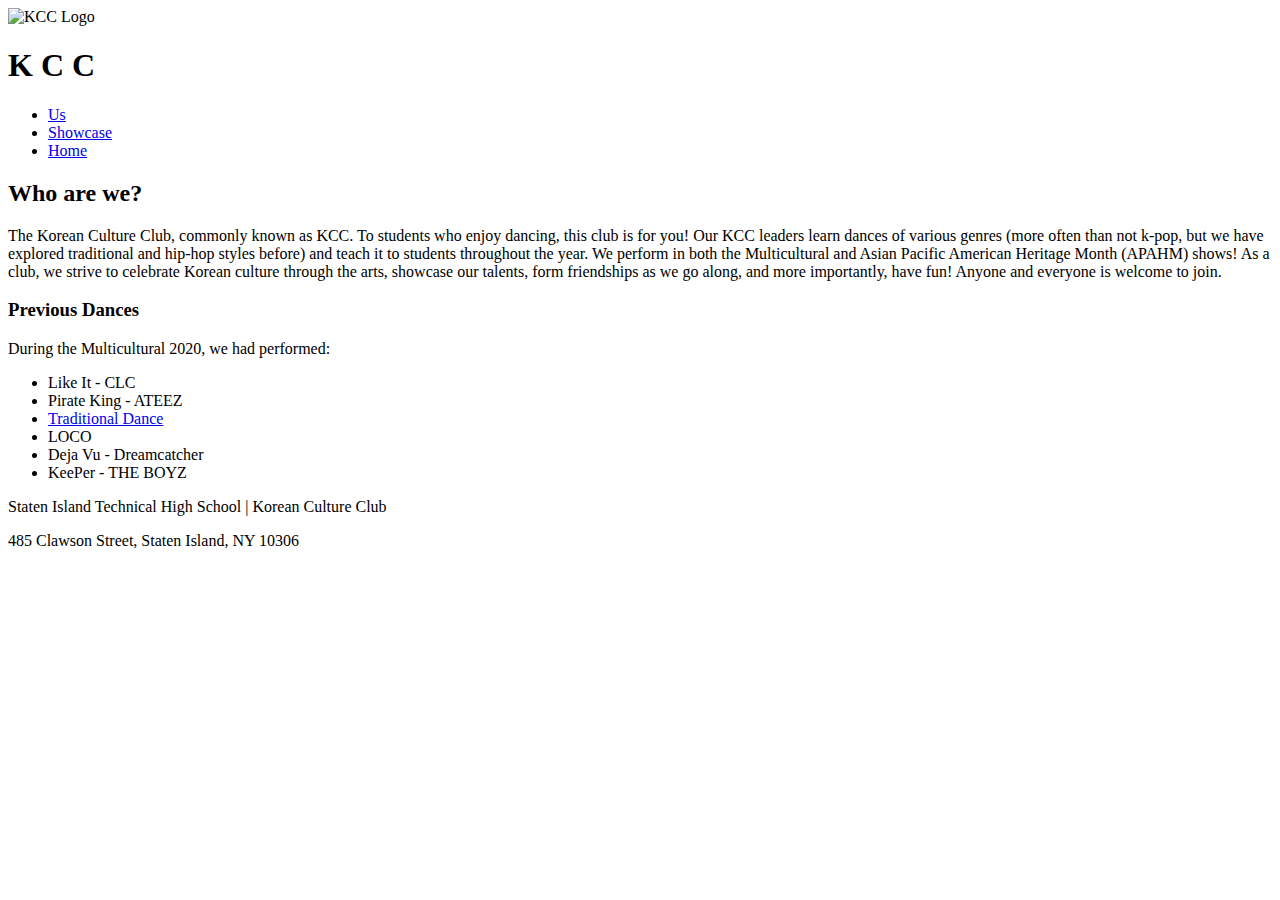
==== index.html @ cf532342 "Add files via upload" ====
<!DOCTYPE html>

<html lang="en">

  <head>
    <meta charset="utf-8">
    <meta name="description" content="KCC — the Korean Culture Club of Staten Island Technical High School.">
    <meta name="viewport" content="width=device-width">
    <meta name="author" content="Alvin Xiao">
    <title>KCC | Home</title>
    <link rel="stylesheet" href="./css/style.css">
    <link href='https://fonts.googleapis.com/css?family=Merriweather' rel='stylesheet'>
    <link href='https://fonts.googleapis.com/css?family=Roboto' rel='stylesheet'>
  </head>

  <body>

    <header>
      <div class="container1">
        <div class="logo">
          <img src="img\logo.jpg" alt="KCC Logo" width="240" height="165">
        </div>
        <div class="logo">
          <h1 id="logo-title">K C C<h1>
        </div>
      </div>
      <nav class="container">
        <ul>
          <li><a href="us.html">Us</a></li>
          <li><a href="showcase.html">Showcase</a></li>
          <li><a href="index.html"><span class="current">Home</span></a></li>
        </ul>
      </nav>
    </header>

    <section id="showcase">
    </section>

    <section id="info">
      <div class="container">
        <article>
          <h2>Who are we?</h2>
          <p>
            The Korean Culture Club, commonly known as KCC. To students who enjoy dancing, this club is for you! Our KCC leaders learn dances of various genres (more often than not k-pop, but we have explored traditional and hip-hop styles before) and teach it to students throughout the year. We perform in both the Multicultural and Asian Pacific American Heritage Month (APAHM) shows! As a club, we strive to celebrate Korean culture through the arts, showcase our talents, form friendships as we go along, and more importantly, have fun! Anyone and everyone is welcome to join.
          </p>
          <h3>Previous Dances</h3>
          <p>
            During the Multicultural 2020, we had performed:
          </p>
            <ul id="list">
              <li>Like It - CLC</li>
              <li>Pirate King - ATEEZ</li>
              <li><a href="https://www.youtube.com/watch?v=_fGAXrexmJk" target="_blank">Traditional Dance</a></li>
              <li>LOCO</li>
              <li>Deja Vu - Dreamcatcher</li>
              <li>KeePer - THE BOYZ</li>
            </ul>
          </article>
      </div>
    </section>

<!--
    <section id="pointers">
      <div class="layout1">
        <h4>Tuesdays and Thursdays</h4>
        <p>
          Mark your calendars! We meet at the cafeteria/dance gym after school.
        </p>
      </div>
      <div class="layout2">
        <h4>Outside Practices</h4>
        <p>
          During winter breaks, we may meet at outside studios for extra practice.
        </p>
        <img src="img\outside-practice.jpg" alt="Outside Practice" width="600" height="400">
      </div>
      <div class="layout1">
        <h4>Celebrations</h4>
        <p>
          Let's have some fun after the show! Snacks, drinks, and music!
        </p>
      </div>
    </section>
  -->

    <footer>
      <p>Staten Island Technical High School | Korean Culture Club</p>
      <p>485 Clawson Street, Staten Island, NY 10306</p>
    </footer>
  </body>

</html>
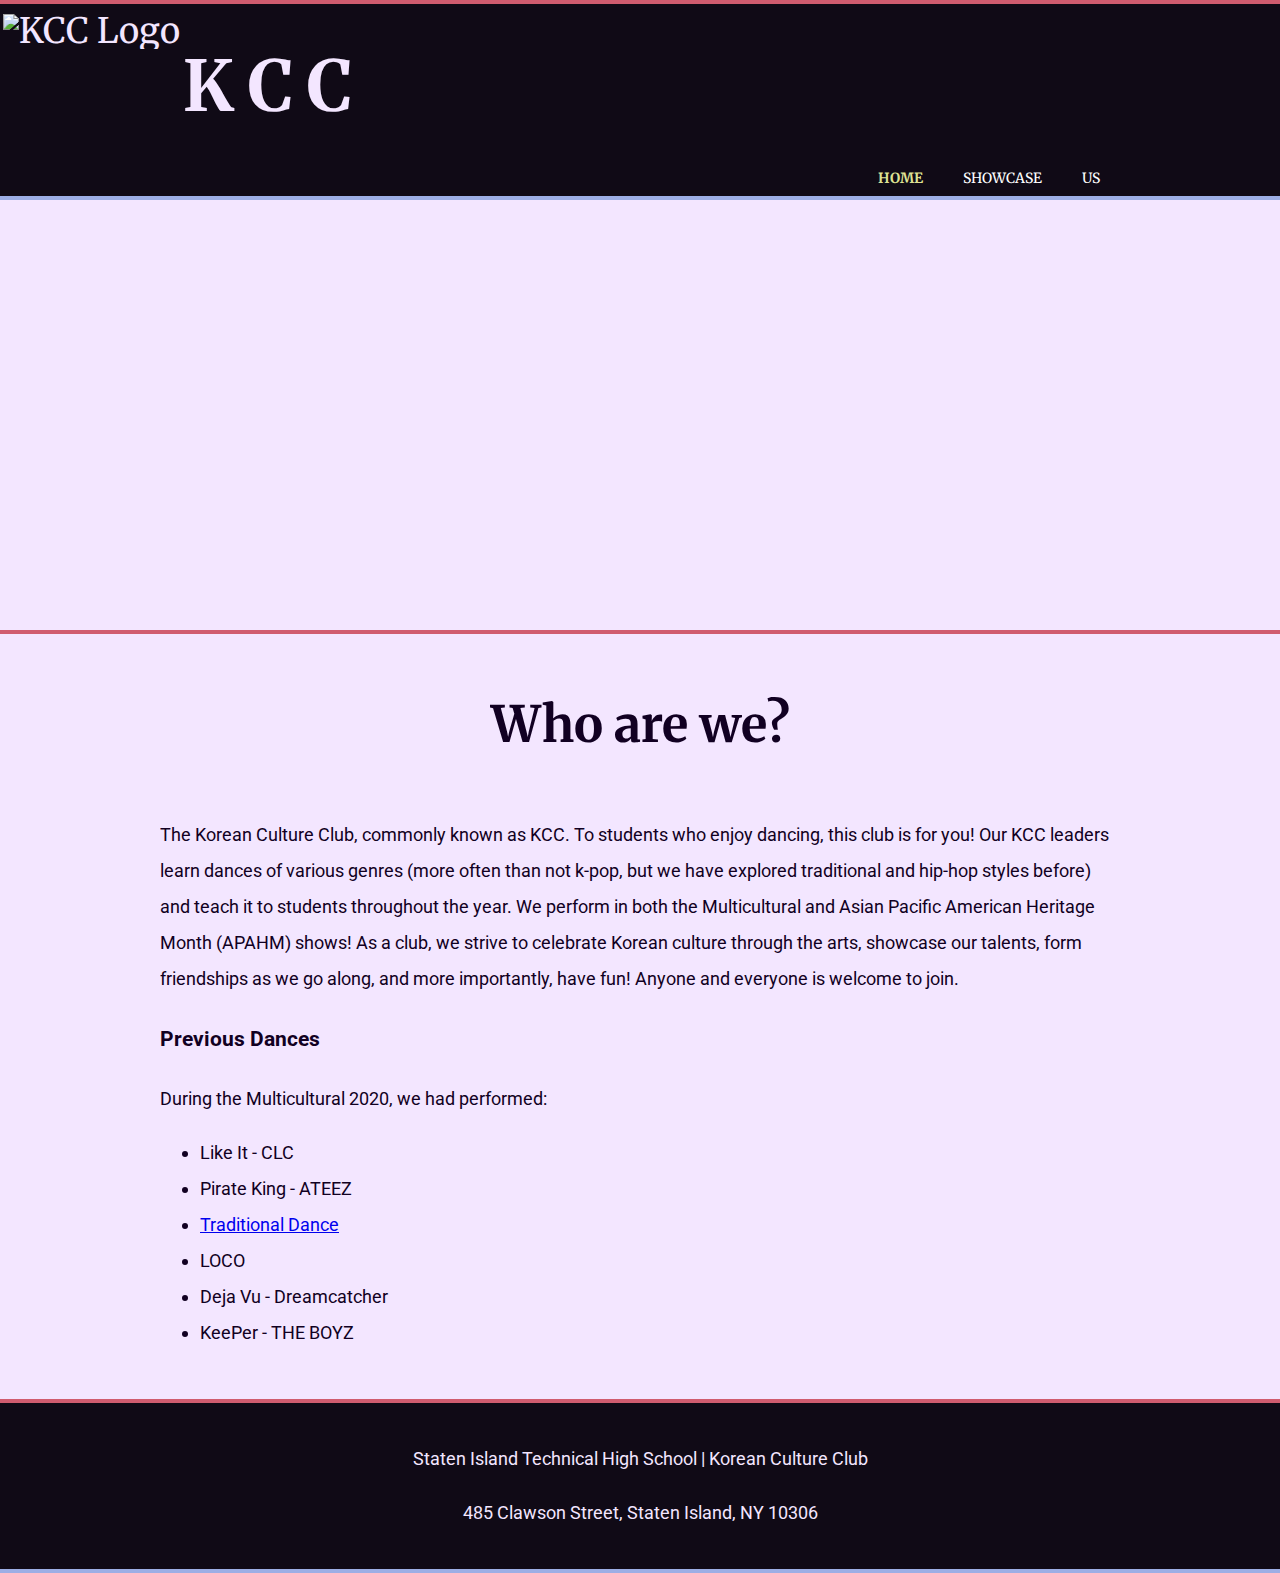
==== commit bd5206a4: "Update index.html" ====
--- a/index.html
+++ b/index.html
@@ -8,7 +8,7 @@
     <meta name="viewport" content="width=device-width">
     <meta name="author" content="Alvin Xiao">
     <title>KCC | Home</title>
-    <link rel="stylesheet" href="./css/style.css">
+    <link rel="stylesheet" type="text/css" href="style.css">
     <link href='https://fonts.googleapis.com/css?family=Merriweather' rel='stylesheet'>
     <link href='https://fonts.googleapis.com/css?family=Roboto' rel='stylesheet'>
   </head>
--- a/style.css
+++ b/style.css
@@ -0,0 +1,225 @@
+body{
+  color: #102;
+  font-size: 18px;
+  font-family: 'Roboto', Georgia, serif;
+  line-height: 2;
+  padding: 0;
+  margin: 0;
+  background-color: #f3e6ff
+}
+
+.container{
+  width: 75%;
+  margin: auto;
+  overflow: hidden
+}
+
+/*Header */
+header{
+  font-family: 'Merriweather', Georgia, serif;
+  color: #f3e6ff;
+  background-color: #100a16;
+  padding-top: 0;
+  min-height: 20px;
+  border-top: #d05c6f 4.5px solid;
+  border-bottom: #9daee5 4.5px solid;
+  line-height: 1
+}
+
+header a{
+  color: #fff;
+  text-decoration: none;
+  text-transform: uppercase;
+  font-size: 14px
+}
+
+header ul{
+  margin: 0;
+  padding: 0
+}
+
+header li{
+  float: right;
+  display: inline;
+  padding: 0 20px 10px 20px
+}
+
+.logo{
+  font-size: 35px;
+  float: left;
+  margin-left: 3px;
+  display: inline
+}
+
+.logo img{
+  padding-top: 10px;
+}
+
+.logo h1{
+  padding-top: 0px
+}
+
+.current{
+  font-weight: bold;
+  color: #dfe294
+}
+
+header a:hover{
+  font-weight: bold;
+  color: #dfe294
+}
+
+/* Showcase */
+
+#showcase{
+  background-image: url('../img/showcase.jpg');
+  background-repeat: no-repeat;
+  background-size: cover;
+  background-position: center;
+  padding: 215px;
+  border-bottom: #d05c6f 4.5px solid
+}
+
+h2{
+  font-size: 50px;
+  font-family: 'Merriweather';
+  text-align: center
+}
+
+/* Not Sure
+.layout1{
+  background-color: #dfe294;
+  padding: 100px 0 100px 50px;
+  border-top: #9daee5 4.5px solid;
+  border-bottom: #d05c6f 4.5px solid
+}
+
+.layout2{
+  background-color: #aea1cf;
+  padding: 100px 50px 100px 0;
+  text-align: right;
+  display: inline
+}
+*/
+
+/* Gallery */
+
+.line{
+  border-bottom: #102 6px solid;
+  margin-left: 200px;
+  margin-right: 200px
+}
+
+.gallery{
+  display: grid;
+  grid-template-columns: repeat(8, 1fr);
+  grid-template-rows: repeat(8, 5vw);
+  grid-gap: 1em;
+  margin-top: 20px;
+}
+
+.gallery img{
+  width: 100%;
+  height: 100%;
+  object-fit: cover;
+}
+
+.img1{
+  grid-column: 1/5;
+  grid-row: 1/3
+}
+
+.img2{
+  grid-column: 1/3;
+  grid-row: 3/7
+}
+
+
+.img3{
+  grid-column: 7/9;
+  grid-row: 3/7
+}
+
+.img4{
+  grid-column: 1/5;
+  grid-row: 7/9
+}
+
+.img5{
+  grid-column: 5/9;
+  grid-row: 1/3
+}
+
+.img6{
+  grid-column: 5/9;
+  grid-row: 7/9
+}
+
+.img7{
+  grid-column: 3/7;
+  grid-row: 3/7
+}
+
+.zoom{
+  transition: transform .2s;
+  display: inline;
+}
+
+.zoom:hover{
+  -ms-transform: scale(1.5);
+  -webkit-transform: scale(1.5);
+  transform: scale(1.5)
+}
+
+#boxes{
+  margin-top: 20px;
+}
+
+.box{
+  float: left;
+  width: 33.3%;
+  text-align: center;
+  line-height: 20px;
+  background-color: #dde08e;
+  padding-top: 30px;
+  padding-bottom: 20px
+}
+
+.box2{
+  float: left;
+  width: 33.3%;
+  text-align: center;
+  line-height: 20px;
+  background-color: #d7cdf2;
+  padding-top: 30px;
+  padding-bottom: 20px
+}
+
+.box img{
+  max-width: 200px;
+  border-radius: 50%;
+}
+
+.box2 img{
+  max-width: 200px;
+  border-radius: 50%
+}
+
+
+#thanks{
+  float: left;
+  margin-left: 10%;
+  width: 36%;
+  padding: 30px 0 30px 30px
+}
+
+footer{
+  color: #f3e6ff;
+  background-color: #100a16;
+  padding: 20px;
+  border-bottom: #9daee5 4.5px solid;
+  border-top: #d05c6f 4.5px solid;
+  text-align: center;
+  margin-top: 30px;
+  clear:both
+}
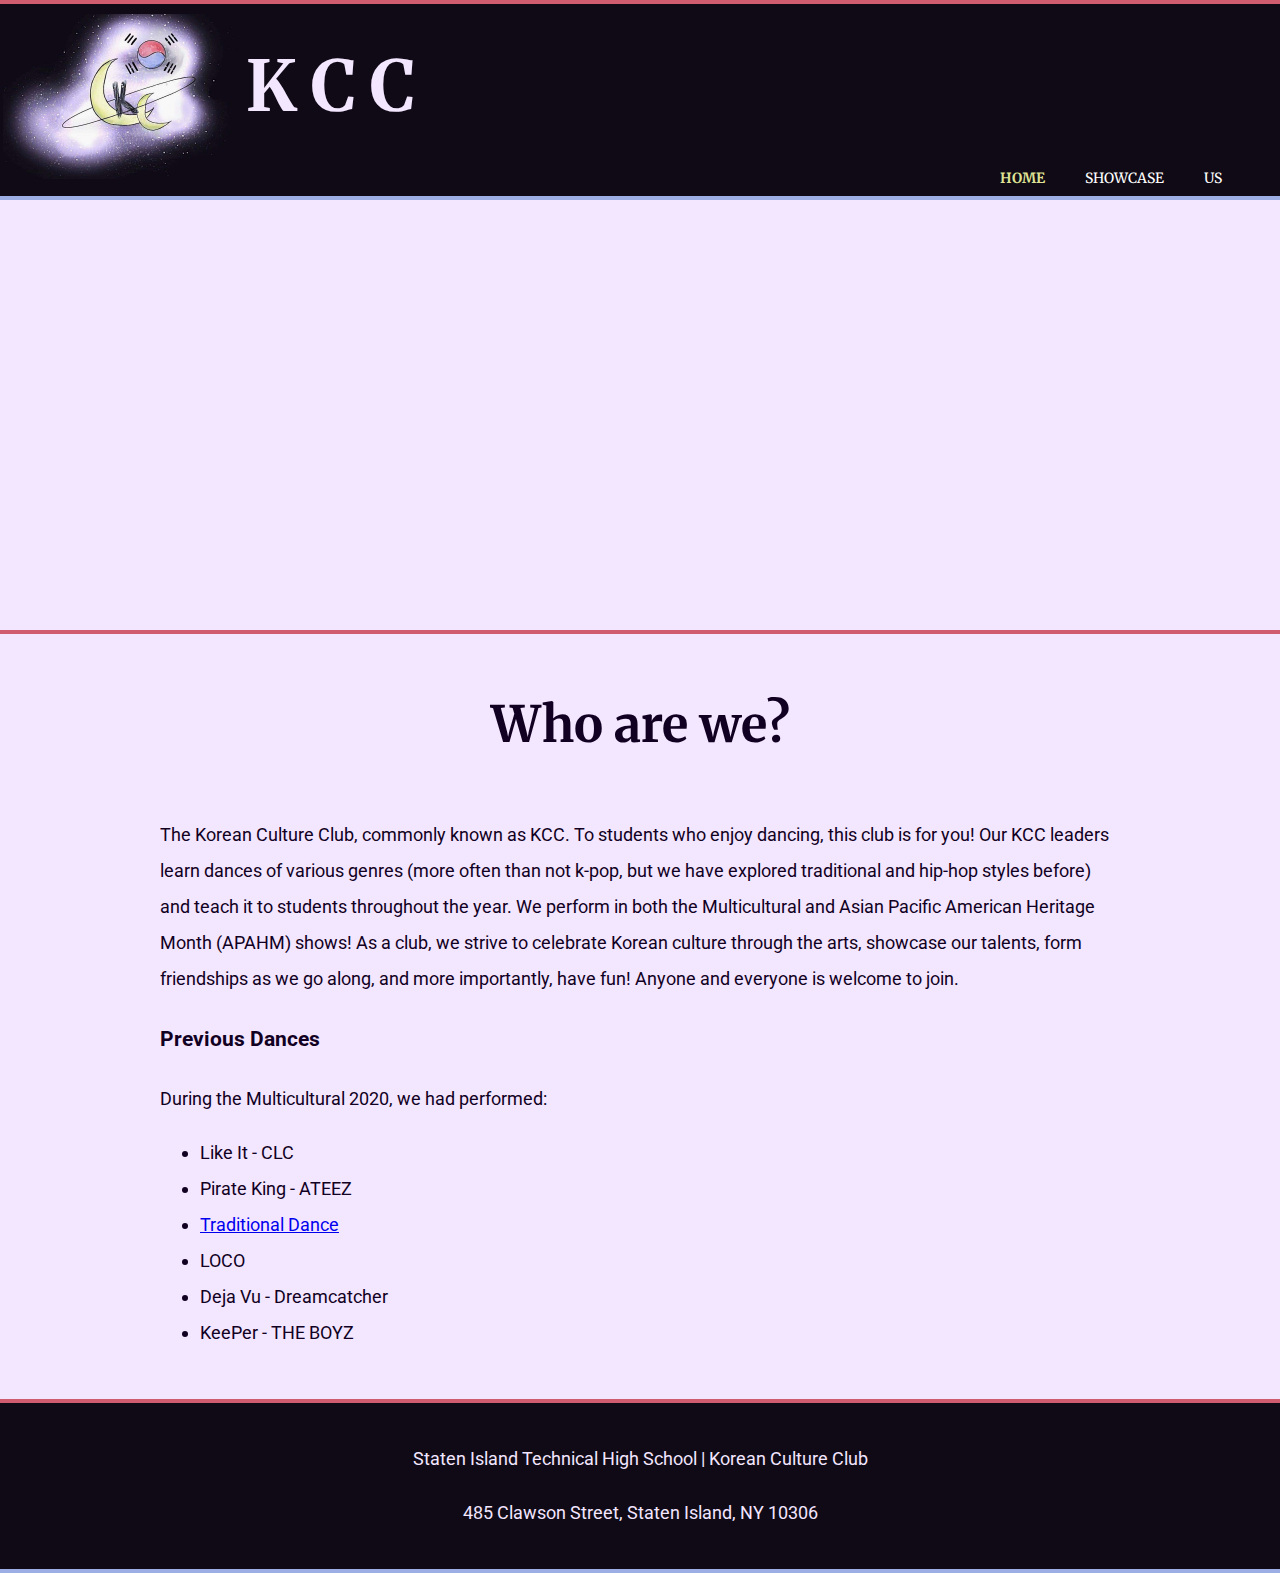
==== commit fc5c9899: "Update index.html" ====
--- a/index.html
+++ b/index.html
@@ -18,7 +18,7 @@
     <header>
       <div class="container1">
         <div class="logo">
-          <img src="img\logo.jpg" alt="KCC Logo" width="240" height="165">
+          <img src="logo.jpg" alt="KCC Logo" width="240" height="165">
         </div>
         <div class="logo">
           <h1 id="logo-title">K C C<h1>
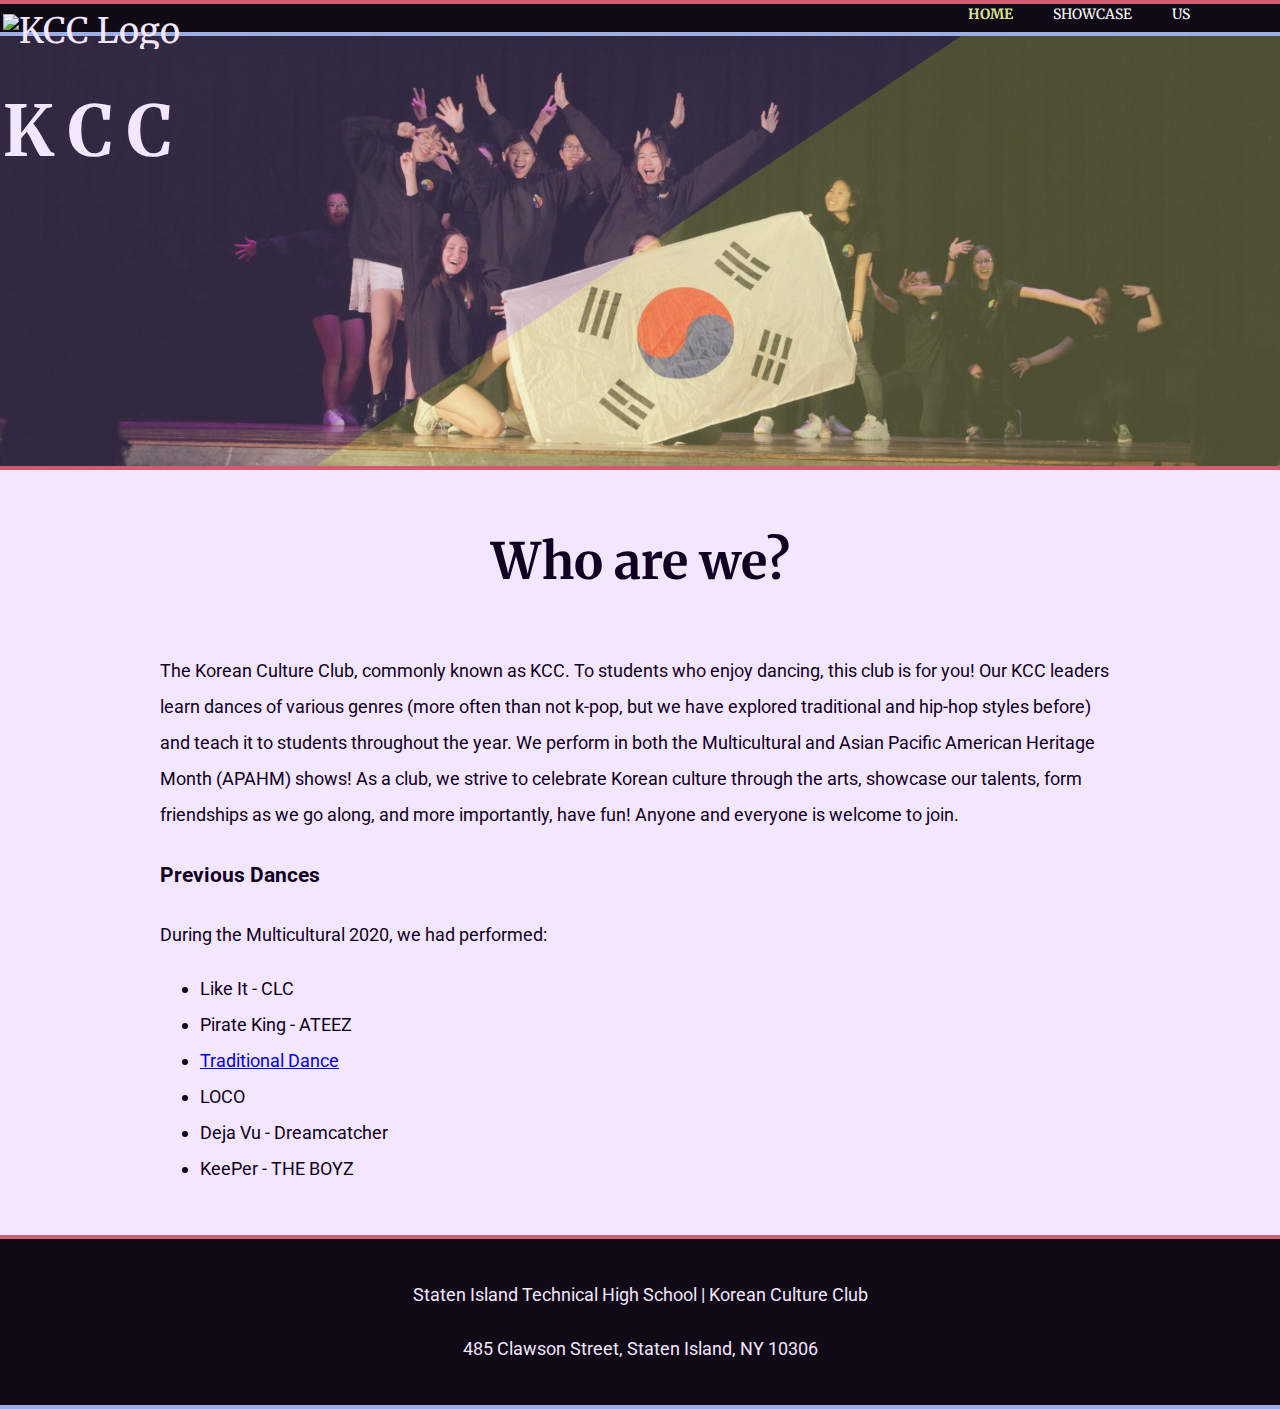
==== commit c43ae12e: "Update index.html" ====
--- a/index.html
+++ b/index.html
@@ -5,7 +5,7 @@
   <head>
     <meta charset="utf-8">
     <meta name="description" content="KCC — the Korean Culture Club of Staten Island Technical High School.">
-    <meta name="viewport" content="width=device-width">
+    <meta name="viewport" content="width=device-width, initial-scale=1.0">
     <meta name="author" content="Alvin Xiao">
     <title>KCC | Home</title>
     <link rel="stylesheet" type="text/css" href="style.css">
@@ -16,13 +16,9 @@
   <body>
 
     <header>
-      <div class="container1">
-        <div class="logo">
-          <img src="logo.jpg" alt="KCC Logo" width="240" height="165">
-        </div>
-        <div class="logo">
-          <h1 id="logo-title">K C C<h1>
-        </div>
+      <div class="logo">
+        <img src="img\logo.jpg" alt="KCC Logo">
+        <h1 id="logo-title">K C C<h1>
       </div>
       <nav class="container">
         <ul>
--- a/style.css
+++ b/style.css
@@ -72,7 +72,7 @@
 /* Showcase */
 
 #showcase{
-  background-image: url('../img/showcase.jpg');
+  background-image: url('showcase.jpg');
   background-repeat: no-repeat;
   background-size: cover;
   background-position: center;
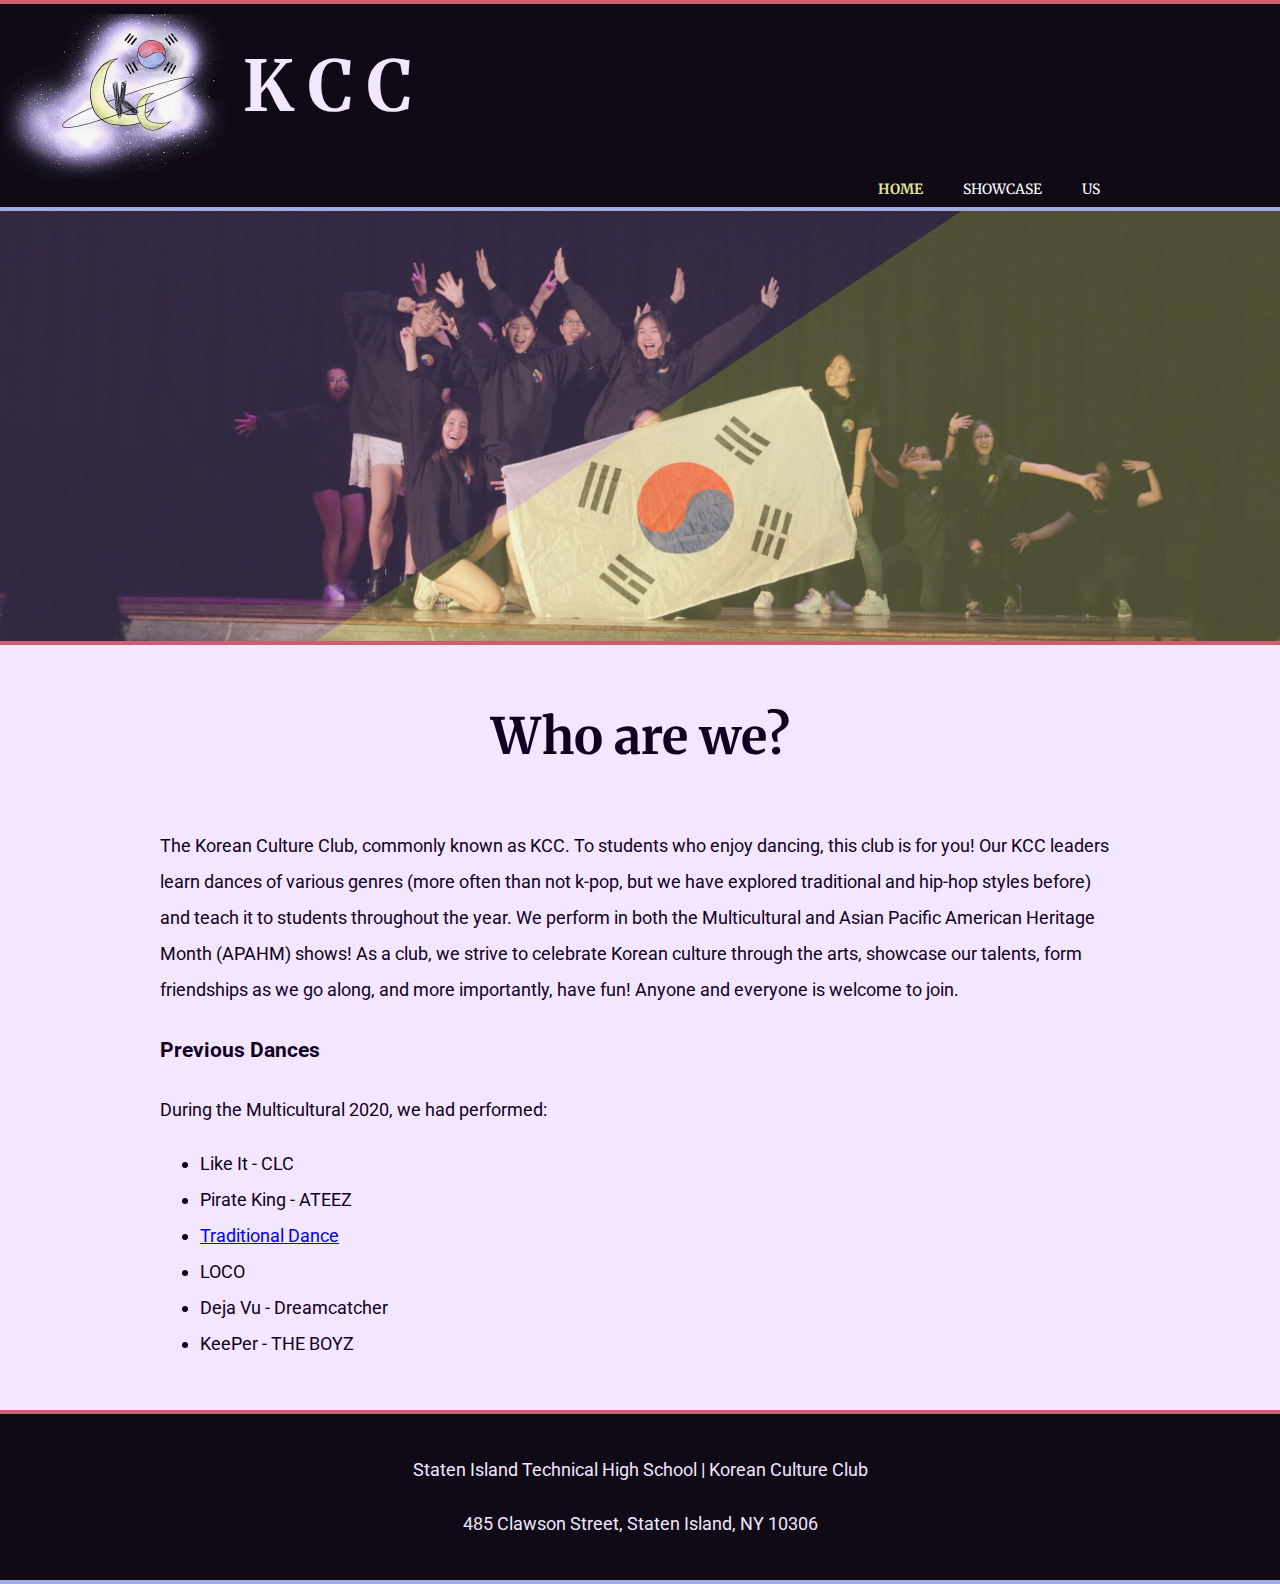
==== commit 124947b8: "Update index.html" ====
--- a/index.html
+++ b/index.html
@@ -17,7 +17,7 @@
 
     <header>
       <div class="logo">
-        <img src="img\logo.jpg" alt="KCC Logo">
+        <img src="logo.jpg" alt="KCC Logo">
         <h1 id="logo-title">K C C<h1>
       </div>
       <nav class="container">
--- a/style.css
+++ b/style.css
@@ -53,10 +53,12 @@
 
 .logo img{
   padding-top: 10px;
+  max-width: 25%;
+  float: left
 }
 
 .logo h1{
-  padding-top: 0px
+  position: relative
 }
 
 .current{
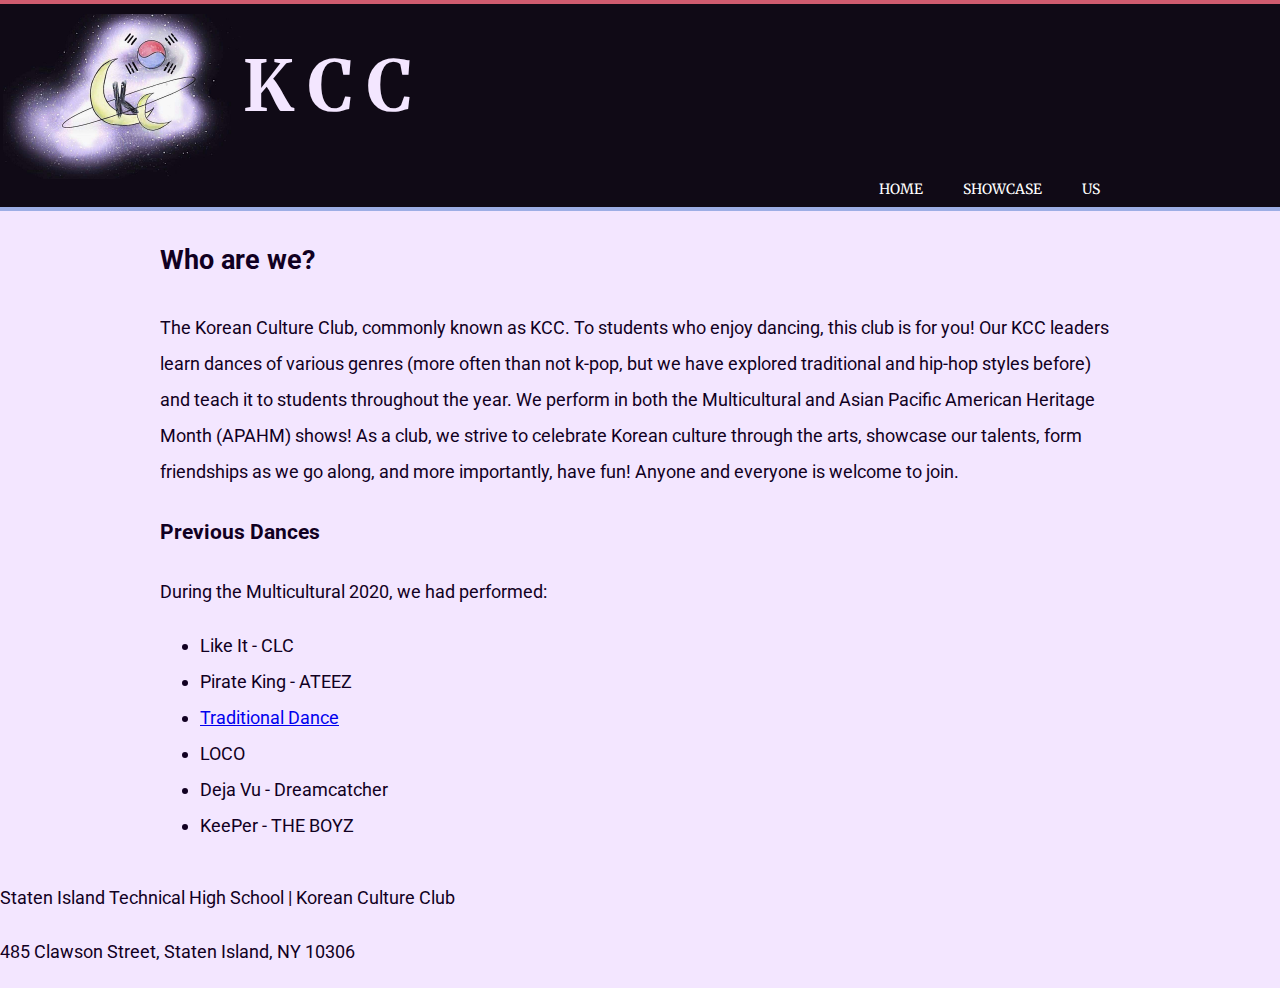
==== commit a70586df: "Update index.html" ====
--- a/index.html
+++ b/index.html
@@ -17,7 +17,7 @@
 
     <header>
       <div class="logo">
-        <img src="logo.jpg" alt="KCC Logo">
+        <img src="logo.jpg" alt="KCC Logo" class="img-responsive">
         <h1 id="logo-title">K C C<h1>
       </div>
       <nav class="container">
@@ -54,31 +54,7 @@
           </article>
       </div>
     </section>
-
-<!--
-    <section id="pointers">
-      <div class="layout1">
-        <h4>Tuesdays and Thursdays</h4>
-        <p>
-          Mark your calendars! We meet at the cafeteria/dance gym after school.
-        </p>
-      </div>
-      <div class="layout2">
-        <h4>Outside Practices</h4>
-        <p>
-          During winter breaks, we may meet at outside studios for extra practice.
-        </p>
-        <img src="img\outside-practice.jpg" alt="Outside Practice" width="600" height="400">
-      </div>
-      <div class="layout1">
-        <h4>Celebrations</h4>
-        <p>
-          Let's have some fun after the show! Snacks, drinks, and music!
-        </p>
-      </div>
-    </section>
-  -->
-
+        
     <footer>
       <p>Staten Island Technical High School | Korean Culture Club</p>
       <p>485 Clawson Street, Staten Island, NY 10306</p>
--- a/style.css
+++ b/style.css
@@ -53,13 +53,29 @@
 
 .logo img{
   padding-top: 10px;
-  max-width: 25%;
+  width: 25%;
   float: left
 }
 
 .logo h1{
   position: relative
 }
+
+@media screen and (max-width: 800px){
+  .logo img{
+    width:100%
+  }
+  .logo h1{
+    text-align: center
+  }
+  header nav{
+    width:100%
+  }
+  header ul{
+    text-align: center;
+    position: relative;
+    display: inline-block
+  }
 
 .current{
   font-weight: bold;
@@ -87,22 +103,6 @@
   font-family: 'Merriweather';
   text-align: center
 }
-
-/* Not Sure
-.layout1{
-  background-color: #dfe294;
-  padding: 100px 0 100px 50px;
-  border-top: #9daee5 4.5px solid;
-  border-bottom: #d05c6f 4.5px solid
-}
-
-.layout2{
-  background-color: #aea1cf;
-  padding: 100px 50px 100px 0;
-  text-align: right;
-  display: inline
-}
-*/
 
 /* Gallery */
 
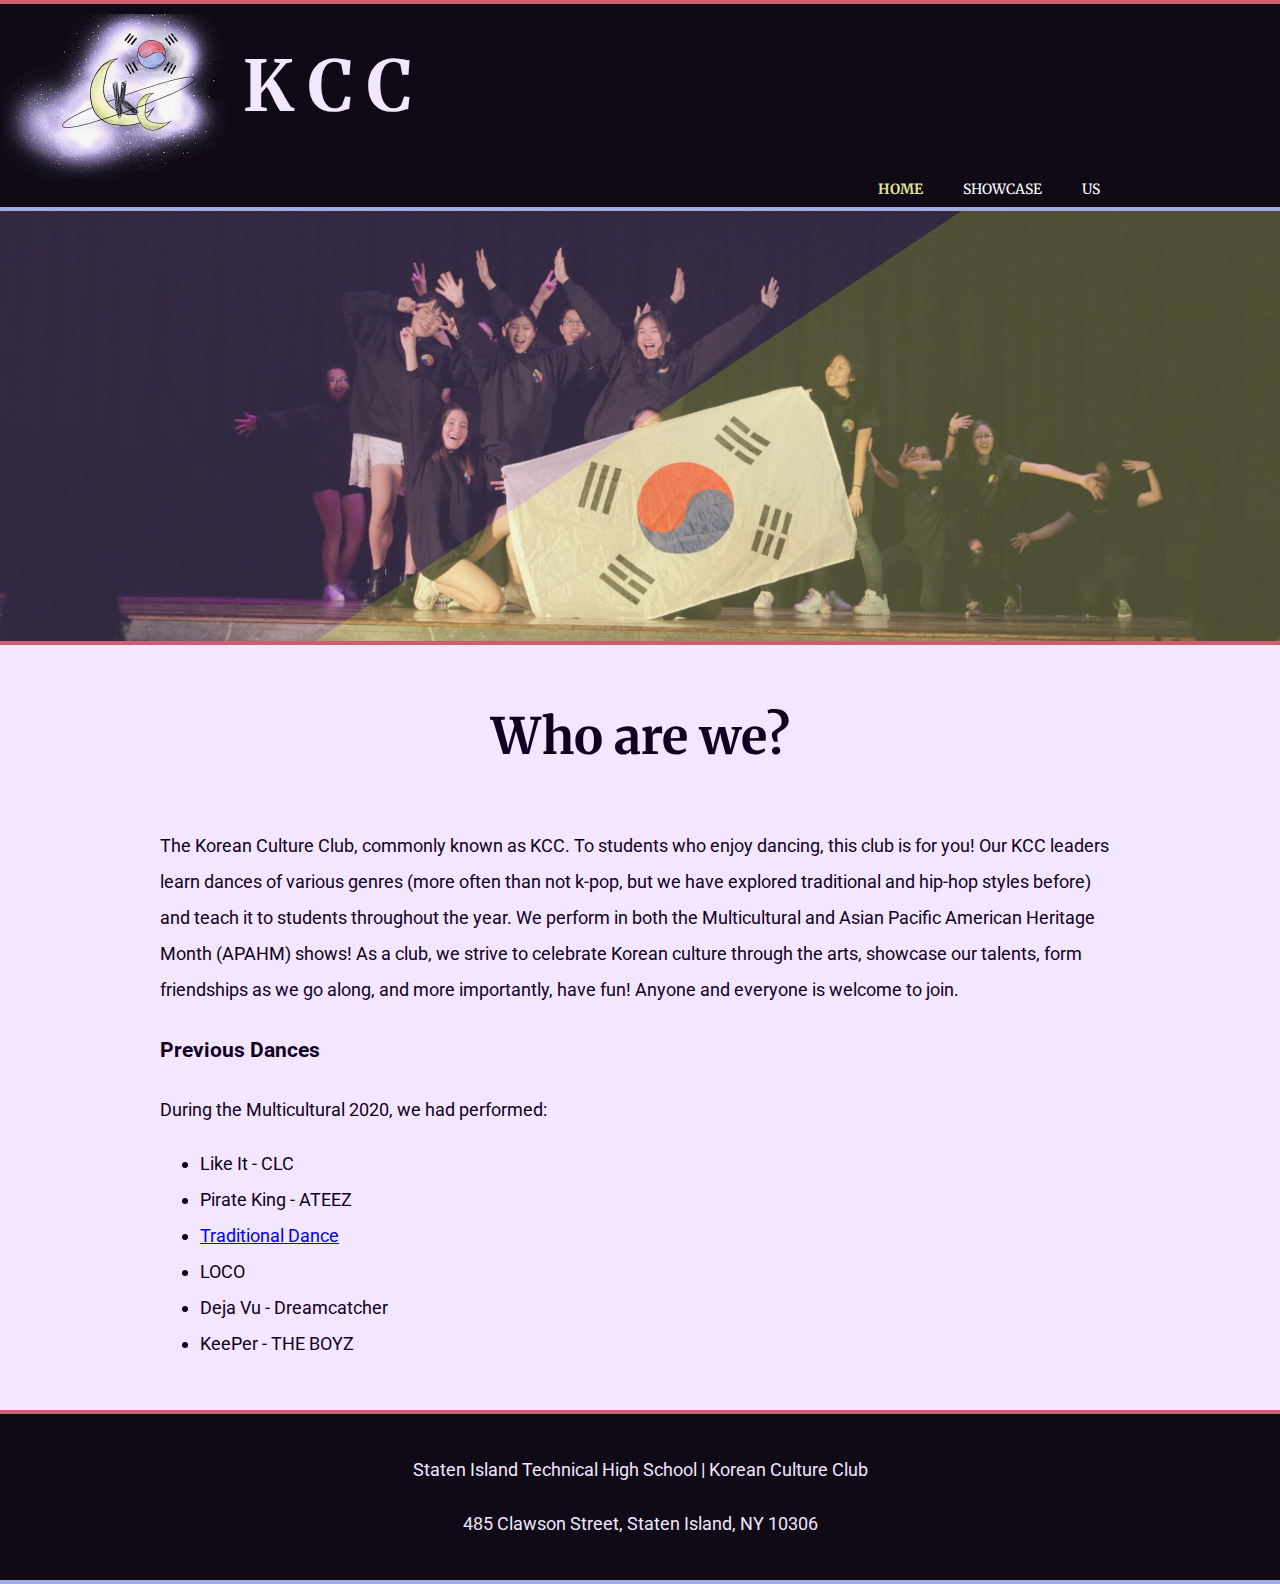
==== commit 984b0382: "Update index.html" ====
--- a/index.html
+++ b/index.html
@@ -17,7 +17,7 @@
 
     <header>
       <div class="logo">
-        <img src="logo.jpg" alt="KCC Logo" class="img-responsive">
+        <img src="logo.jpg" alt="KCC Logo">
         <h1 id="logo-title">K C C<h1>
       </div>
       <nav class="container">
--- a/style.css
+++ b/style.css
@@ -61,6 +61,7 @@
   position: relative
 }
 
+/*
 @media screen and (max-width: 800px){
   .logo img{
     width:100%
@@ -76,6 +77,7 @@
     position: relative;
     display: inline-block
   }
+*/
 
 .current{
   font-weight: bold;
